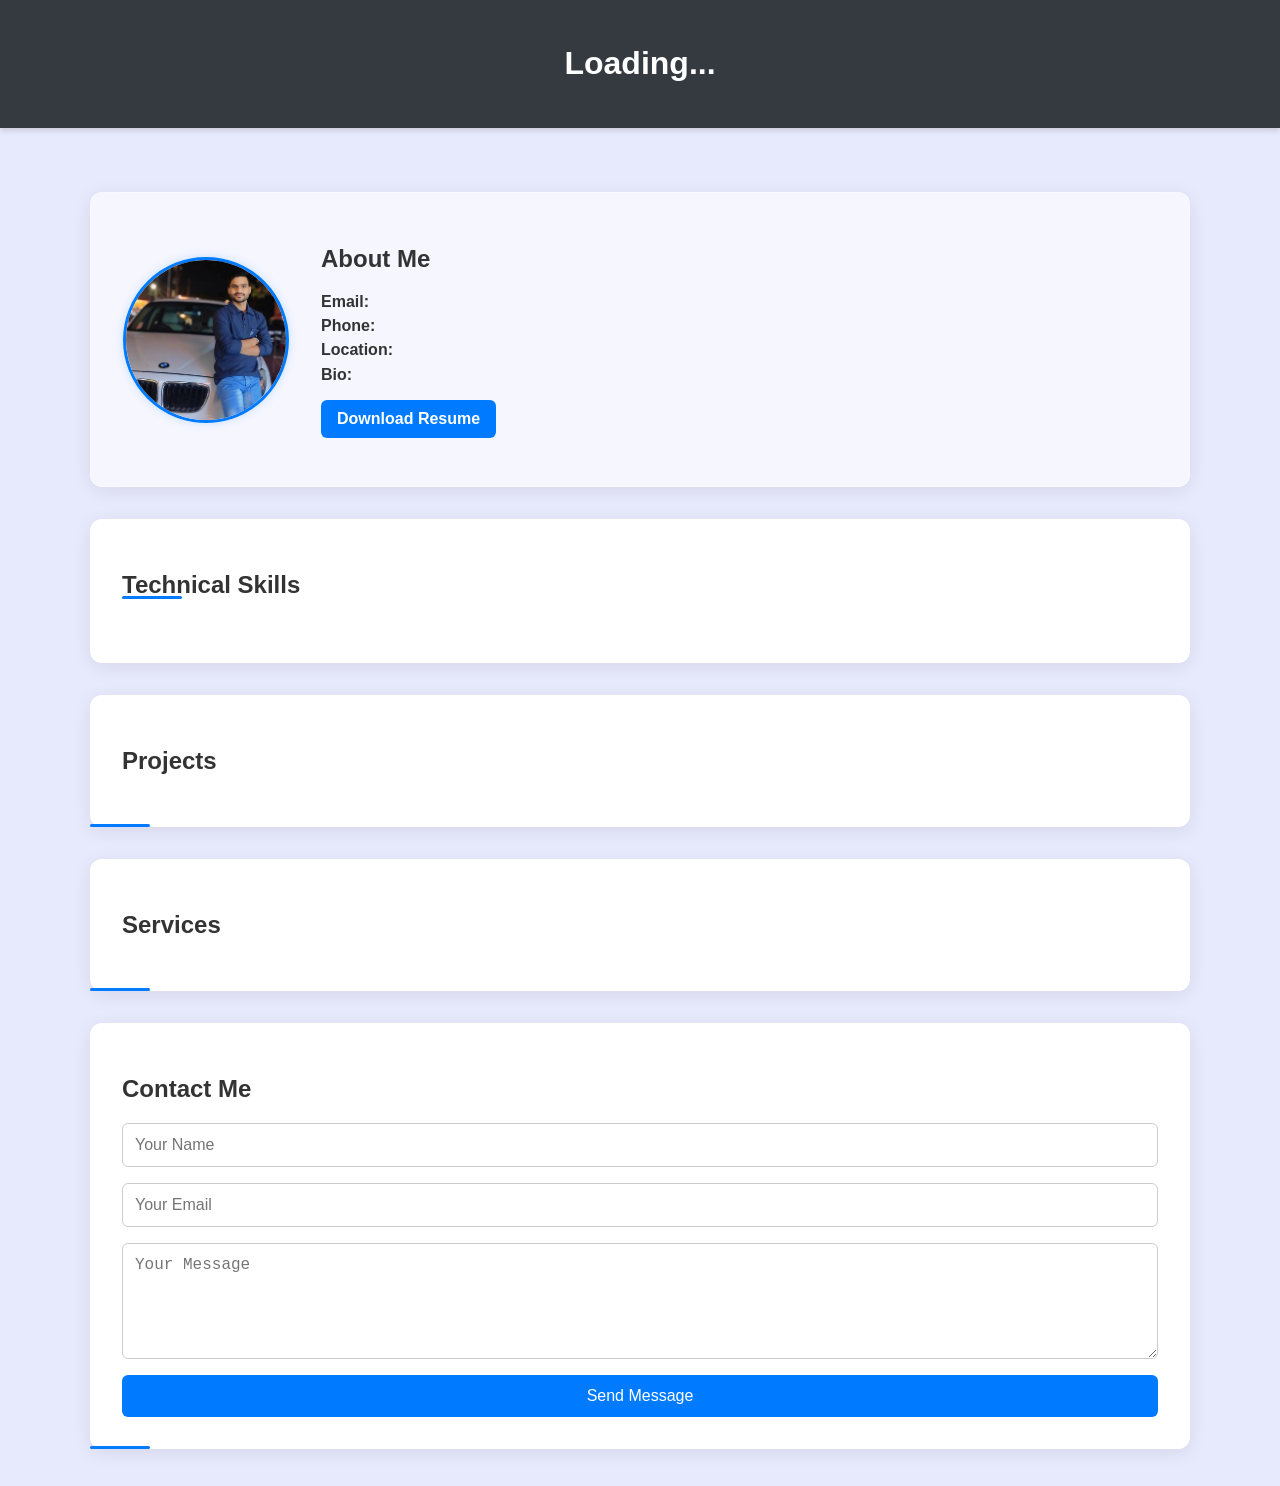
==== portfolio-api/frontend/index.html @ 83031f99 "Updated version" ====
<!DOCTYPE html>
<html lang="en">

<head>
    <meta charset="UTF-8">
    <meta name="viewport" content="width=device-width, initial-scale=1.0">
    <title>Ankesh Verma - Portfolio</title>
    <link rel="stylesheet" href="style.css">

    <link rel="stylesheet" href="https://cdnjs.cloudflare.com/ajax/libs/font-awesome/6.5.0/css/all.min.css"
        integrity="sha512-..." crossorigin="anonymous" referrerpolicy="no-referrer" />


</head>

<body>
    <header>
        <h1 id="fullName">Loading...</h1>
        <p id="title"></p>
    </header>
    <div class="container">
        <div class="profile">
            <img id="profileImage" src="images/Ankesh.jpg" alt="Profile Image" />
            <div class="info">
                <h2>About Me</h2>
                <p id="aboutMe"></p>
                <p><strong>Email:</strong> <span id="email"></span></p>
                <p><strong>Phone:</strong> <span id="phone"></span></p>
                <p><strong>Location:</strong> <span id="location"></span></p>
                <p><strong>Bio:</strong> <span id="bio"></span></p>
                <a id="resumeLink" class="resume-link" target="_blank">Download Resume</a>
                <div class="social" id="socialLinks"></div>
            </div>
        </div>

        <div class="skills">
            <h2>Technical Skills</h2>
            <ul id="techSkills"></ul>
        </div>

        <div class="projects">
            <h2>Projects</h2>
            <div id="projectList"></div>
        </div>

        <div class="services">
            <h2>Services</h2>
            <div id="serviceList"></div>
        </div>

        <div class="contact">
            <h2>Contact Me</h2>
            <form id="contactForm">
                <input type="text" name="name" placeholder="Your Name" required />
                <input type="email" name="email" placeholder="Your Email" required />
                <textarea name="message" placeholder="Your Message" rows="5" required></textarea>
                <button type="submit">Send Message</button>
            </form>
        </div>
    </div>
    <script src="mixitup.min.js"></script>
    <script src="script.js"></script>
</body>

</html>
---- portfolio-api/frontend/style.css ----
/* ========== Base Styles ========== */
body {
  margin: 0;
  font-family: 'Segoe UI', Tahoma, Geneva, Verdana, sans-serif;
  background: #e7e9fc;
  color: #333;
}

html {
  scroll-behavior: smooth;
}

header {
  background-color: #343a40;
  color: #fff;
  padding: 1.5rem 2rem;
  text-align: center;
  box-shadow: 0 2px 6px rgba(0, 0, 0, 0.15);
}

.container {
  max-width: 1100px;
  margin: auto;
  padding: 2rem;
}

/* ========== Section Cards ========== */
.profile,
.skills,
.projects,
.services,
.contact {
  background: #fff;
  padding: 2rem;
  border-radius: 12px;
  box-shadow: 0 4px 20px rgba(0, 0, 0, 0.08);
  margin-top: 2rem;

  opacity: 0;
  animation: fadeInUp 0.8s ease forwards;
  animation-delay: 0.3s;
}

/* ========== Animations ========== */
@keyframes fadeInUp {
  from {
    opacity: 0;
    transform: translateY(40px);
  }
  to {
    opacity: 1;
    transform: translateY(0);
  }
}

/* ========== Profile Section ========== */
.profile {
  display: flex;
  flex-wrap: wrap;
  gap: 2rem;
  align-items: center;

  background: rgba(255, 255, 255, 0.6);
  backdrop-filter: blur(10px);
  border: 1px solid rgba(255, 255, 255, 0.3);
}

.profile img {
  width: 160px;
  height: 160px;
  border-radius: 50%;
  object-fit: cover;
  border: 3px solid #007bff;
  box-shadow: 0 0 10px rgba(0, 123, 255, 0.2);
}

.info {
  flex: 1;
}

.info p {
  margin: 0.4rem 0;
}

/* ========== Social Icons ========== */
.social {
  display: flex;
  gap: 15px;
  margin-top: 1rem;
  flex-wrap: wrap;
}

.social a {
  color: #007bff;
  text-decoration: none;
  font-size: 1.5rem;
  transition: color 0.3s, transform 0.3s;
  position: relative;
}

.social a:hover {
  color: #0056b3;
  transform: scale(1.1);
}

.social a::after {
  content: attr(title);
  position: absolute;
  bottom: -28px;
  left: 50%;
  transform: translateX(-50%);
  font-size: 0.75rem;
  background: #343a40;
  color: white;
  padding: 4px 8px;
  border-radius: 4px;
  white-space: nowrap;
  opacity: 0;
  pointer-events: none;
  transition: opacity 0.2s;
}

.social a:hover::after {
  opacity: 1;
}

/* ========== Resume Button ========== */
.resume-link {
  display: inline-block;
  margin-top: 10px;
  padding: 10px 16px;
  background: #007bff;
  color: #fff;
  text-decoration: none;
  border-radius: 6px;
  font-weight: bold;
  transition: background 0.3s;
}

.resume-link:hover {
  background: #0056b3;
}

/* ========== Skills Section ========== */
.skills h2 {
  margin-bottom: 1rem;
  position: relative;
}

.skills h2::after,
.projects h2::after,
.services h2::after,
.contact h2::after {
  content: "";
  position: absolute;
  width: 60px;
  height: 3px;
  bottom: 0;
  left: 0;
  background: #007bff;
  border-radius: 2px;
}

.skills ul {
  list-style: none;
  padding-left: 0;
  columns: 2;
}

.skills ul li {
  background: #f1f3f8;
  margin: 6px 0;
  padding: 8px 12px;
  border-radius: 6px;
  font-weight: 500;
  display: inline-block;
}

/* ========== Projects & Services ========== */
.project,
.service {
  background: #f9f9f9;
  padding: 1rem;
  margin-bottom: 1rem;
  border-radius: 8px;
  border-left: 4px solid #007bff;
  transition: transform 0.3s ease, box-shadow 0.3s ease;
}

.project:hover,
.service:hover {
  transform: translateY(-6px);
  box-shadow: 0 8px 16px rgba(0, 123, 255, 0.1);
}

.project h3,
.service h4 {
  margin: 0 0 0.5rem 0;
}

/* ========== Contact Form ========== */
.contact form {
  display: flex;
  flex-direction: column;
}

.contact input,
.contact textarea {
  margin-bottom: 1rem;
  padding: 0.75rem;
  border: 1px solid #ccc;
  border-radius: 6px;
  font-size: 1rem;
  transition: border 0.3s;
}

.contact input:focus,
.contact textarea:focus {
  border-color: #007bff;
  outline: none;
}

.contact button {
  background: #007bff;
  color: #fff;
  border: none;
  padding: 0.75rem;
  font-size: 1rem;
  border-radius: 6px;
  cursor: pointer;
  transition: background 0.3s;
}

.contact button:hover {
  background: #0056b3;
}

/* ========== Typography Polish ========== */
h1, h2, h3, h4 {
  font-family: 'Segoe UI Semibold', sans-serif;
}

/* ========== Responsive Design ========== */
@media (max-width: 768px) {
  .profile {
    flex-direction: column;
    align-items: flex-start;
  }

  .skills ul {
    columns: 1;
  }

  .social {
    justify-content: flex-start;
  }
}
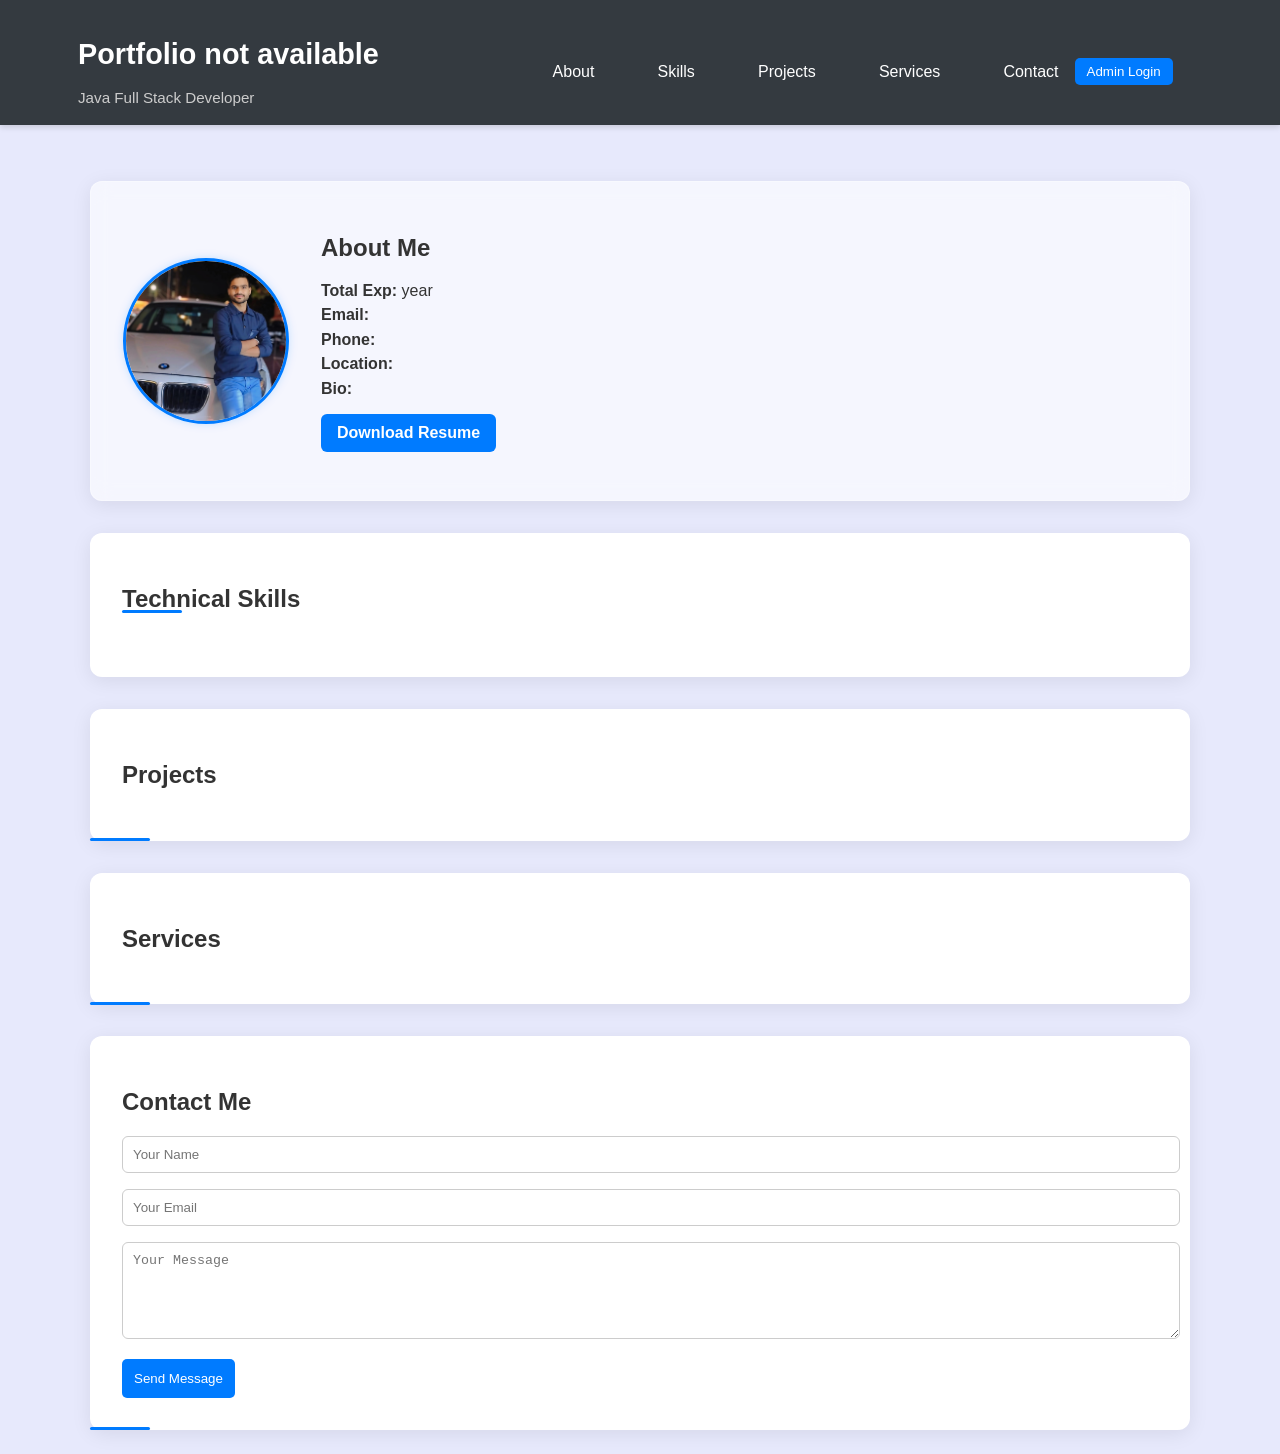
==== commit dc2f58f9: "Updated the code" ====
--- a/portfolio-api/frontend/index.html
+++ b/portfolio-api/frontend/index.html
@@ -2,64 +2,92 @@
 <html lang="en">
 
 <head>
-    <meta charset="UTF-8">
-    <meta name="viewport" content="width=device-width, initial-scale=1.0">
-    <title>Ankesh Verma - Portfolio</title>
-    <link rel="stylesheet" href="style.css">
-
-    <link rel="stylesheet" href="https://cdnjs.cloudflare.com/ajax/libs/font-awesome/6.5.0/css/all.min.css"
+  <meta charset="UTF-8" />
+  <meta name="viewport" content="width=device-width, initial-scale=1.0"/>
+  <title>Ankesh Verma - Portfolio</title>
+  <link rel="stylesheet" href="style.css" />
+  <link rel="stylesheet" href="https://cdnjs.cloudflare.com/ajax/libs/font-awesome/6.5.0/css/all.min.css"
         integrity="sha512-..." crossorigin="anonymous" referrerpolicy="no-referrer" />
-
-
 </head>
 
 <body>
-    <header>
-        <h1 id="fullName">Loading...</h1>
-        <p id="title"></p>
-    </header>
-    <div class="container">
-        <div class="profile">
-            <img id="profileImage" src="images/Ankesh.jpg" alt="Profile Image" />
-            <div class="info">
-                <h2>About Me</h2>
-                <p id="aboutMe"></p>
-                <p><strong>Email:</strong> <span id="email"></span></p>
-                <p><strong>Phone:</strong> <span id="phone"></span></p>
-                <p><strong>Location:</strong> <span id="location"></span></p>
-                <p><strong>Bio:</strong> <span id="bio"></span></p>
-                <a id="resumeLink" class="resume-link" target="_blank">Download Resume</a>
-                <div class="social" id="socialLinks"></div>
-            </div>
-        </div>
+ <header class="main-header">
+  <div class="header-container">
+    <div class="header-left">
+      <h1 id="fullName">Ankesh Verma</h1>
+      <p id="title">Java Full Stack Developer</p>
+    </div>
+    <nav class="navbar">
+      <div class="nav-links">
+        <a href="#about">About</a>
+        <a href="#skills">Skills</a>
+        <a href="#projects">Projects</a>
+        <a href="#services">Services</a>
+        <a href="#contact">Contact</a>
+        <button id="adminLoginBtn" onclick="window.location.href='admin-login.html'">Admin Login</button>
+      </div>
+    </nav>
+  </div>
+</header>
+  
+  <!-- Admin Login Modal -->
+<div id="adminLoginModal" class="modal">
+  <div class="modal-content">
+    <span class="close" id="closeModal">&times;</span>
+    <h2>Login</h2>
+    <form id="adminLoginForm">
+      <input type="text" name="username" placeholder="Username" required />
+      <input type="password" name="password" placeholder="Password" required />
+      <button type="submit">Login</button>
+    </form>
+  </div>
+</div>
 
-        <div class="skills">
-            <h2>Technical Skills</h2>
-            <ul id="techSkills"></ul>
-        </div>
 
-        <div class="projects">
-            <h2>Projects</h2>
-            <div id="projectList"></div>
-        </div>
+  <!-- MAIN CONTENT -->
+  <div class="container">
+    <div class="profile" id="about">
+<img id="profileImage" src="images/Ankesh.jpg" alt="Profile Image" />      <div class="info">
+        <h2>About Me</h2>
+        <p id="aboutMe"></p>
+        <p><strong>Total Exp:</strong> <span id="experience"></span> year</p>
+        <p><strong>Email:</strong> <span id="email"></span></p>
+        <p><strong>Phone:</strong> <span id="phone"></span></p>
+        <p><strong>Location:</strong> <span id="location"></span></p>
+        <p><strong>Bio:</strong> <span id="bio"></span></p>
+        <a id="resumeLink" class="resume-link" target="_blank">Download Resume</a>
+        <div class="social" id="socialLinks"></div>
+      </div>
+    </div>
 
-        <div class="services">
-            <h2>Services</h2>
-            <div id="serviceList"></div>
-        </div>
+    <div class="skills" id="skills">
+      <h2>Technical Skills</h2>
+      <ul id="techSkills"></ul>
+    </div>
 
-        <div class="contact">
-            <h2>Contact Me</h2>
-            <form id="contactForm">
-                <input type="text" name="name" placeholder="Your Name" required />
-                <input type="email" name="email" placeholder="Your Email" required />
-                <textarea name="message" placeholder="Your Message" rows="5" required></textarea>
-                <button type="submit">Send Message</button>
-            </form>
-        </div>
+    <div class="projects" id="projects">
+      <h2>Projects</h2>
+      <div id="projectList"></div>
     </div>
-    <script src="mixitup.min.js"></script>
-    <script src="script.js"></script>
+
+    <div class="services" id="services">
+      <h2>Services</h2>
+      <div id="serviceList"></div>
+    </div>
+
+    <div class="contact" id="contact">
+      <h2>Contact Me</h2>
+      <form id="contactForm">
+        <input type="text" name="name" placeholder="Your Name" required />
+        <input type="email" name="email" placeholder="Your Email" required />
+        <textarea name="message" placeholder="Your Message" rows="5" required></textarea>
+        <button type="submit">Send Message</button>
+      </form>
+    </div>
+  </div>
+
+  <script src="mixitup.min.js"></script>
+  <script src="script.js"></script>
 </body>
 
 </html>
--- a/portfolio-api/frontend/style.css
+++ b/portfolio-api/frontend/style.css
@@ -1,4 +1,4 @@
-/* ========== Base Styles ========== */
+
 body {
   margin: 0;
   font-family: 'Segoe UI', Tahoma, Geneva, Verdana, sans-serif;
@@ -10,21 +10,116 @@
   scroll-behavior: smooth;
 }
 
-header {
+.main-header {
   background-color: #343a40;
   color: #fff;
-  padding: 1.5rem 2rem;
-  text-align: center;
+  padding: 0.1rem 0.5rem;
   box-shadow: 0 2px 6px rgba(0, 0, 0, 0.15);
+  position: sticky;
+  top: 0;
+  z-index: 1000;
+  transition: background 0.3s ease;
+}
+
+.header-container {
+  display: flex;
+  justify-content: space-between;
+  align-items: center; 
+  flex-wrap: wrap;
+  animation: slideInHeader 0.6s ease-in-out;
+}
+
+@keyframes slideInHeader {
+  from {
+    transform: translateY(-20px);
+    opacity: 0;
+  }
+
+  to {
+    transform: translateY(0);
+    opacity: 1;
+  }
+}
+
+.header-left h1 {
+  margin: 0;
+  font-size: 1.8rem;
+}
+
+.header-left p {
+  margin: 0;
+  font-size: 0.95rem;
+  color: #ccc;
+}
+
+.navbar .nav-links {
+  display: flex;
+  gap: 1rem;
+  align-items: center;
+  flex-wrap: wrap;
+  animation: fadeInLinks 0.5s ease;
+}
+
+@keyframes fadeInLinks {
+  from {
+    opacity: 0;
+    transform: translateY(-10px);
+  }
+
+  to {
+    opacity: 1;
+    transform: translateY(0);
+  }
+}
+
+.navbar .nav-links a {
+  color: #fff;
+  text-decoration: none;
+  font-weight: 500;
+  transition: color 0.3s ease, transform 0.3s ease;
+}
+
+.navbar .nav-links a:hover {
+  color: #007bff;
+  transform: scale(1.05);
+}
+
+.navbar button {
+  background: #007bff;
+  color: #fff;
+  border: none;
+  border-radius: 5px;
+  padding: 6px 12px;
+  cursor: pointer;
+  transition: background 0.3s ease, transform 0.3s ease;
+}
+
+.navbar button:hover {
+  background: #0056b3;
+  transform: scale(1.05);
+}
+
+@media (max-width: 768px) {
+  .header-container {
+    flex-direction: column;
+    align-items: flex-start;
+    gap: 0.8rem;
+  }
+
+  .navbar .nav-links {
+    flex-direction: column;
+    align-items: flex-start;
+    width: 100%;
+    gap: 0.4rem;
+  }
 }
 
 .container {
   max-width: 1100px;
   margin: auto;
-  padding: 2rem;
-}
-
-/* ========== Section Cards ========== */
+  padding: 1.5rem;
+}
+
 .profile,
 .skills,
 .projects,
@@ -41,19 +136,18 @@
   animation-delay: 0.3s;
 }
 
-/* ========== Animations ========== */
 @keyframes fadeInUp {
   from {
     opacity: 0;
     transform: translateY(40px);
   }
+
   to {
     opacity: 1;
     transform: translateY(0);
   }
 }
 
-/* ========== Profile Section ========== */
 .profile {
   display: flex;
   flex-wrap: wrap;
@@ -82,7 +176,6 @@
   margin: 0.4rem 0;
 }
 
-/* ========== Social Icons ========== */
 .social {
   display: flex;
   gap: 15px;
@@ -124,7 +217,68 @@
   opacity: 1;
 }
 
-/* ========== Resume Button ========== */
+.modal {
+  display: none;
+  position: fixed;
+  z-index: 999;
+  left: 0;
+  top: 0;
+  width: 100%;
+  height: 100%;
+  overflow: auto;
+  background-color: rgba(0, 0, 0, 0.5);
+  backdrop-filter: blur(4px);
+}
+
+.modal-content {
+  background-color: #fff;
+  margin: 10% auto;
+  padding: 2rem;
+  border: 1px solid #888;
+  width: 90%;
+  max-width: 400px;
+  border-radius: 8px;
+  box-shadow: 0 4px 8px rgba(0, 0, 0, 0.2);
+  position: relative;
+}
+
+.modal-content h2 {
+  margin-top: 0;
+}
+
+.modal-content input {
+  width: 100%;
+  padding: 0.75rem;
+  margin: 10px 0;
+  border-radius: 5px;
+  border: 1px solid #ccc;
+}
+
+.modal-content button {
+  width: 100%;
+  padding: 0.75rem;
+  background-color: #007bff;
+  color: #fff;
+  border: none;
+  border-radius: 5px;
+  cursor: pointer;
+  transition: background-color 0.3s ease;
+}
+
+.modal-content button:hover {
+  background-color: #0056b3;
+}
+
+.close {
+  position: absolute;
+  top: 10px;
+  right: 15px;
+  font-size: 24px;
+  font-weight: bold;
+  color: #333;
+  cursor: pointer;
+}
+
 .resume-link {
   display: inline-block;
   margin-top: 10px;
@@ -141,7 +295,6 @@
   background: #0056b3;
 }
 
-/* ========== Skills Section ========== */
 .skills h2 {
   margin-bottom: 1rem;
   position: relative;
@@ -176,7 +329,6 @@
   display: inline-block;
 }
 
-/* ========== Projects & Services ========== */
 .project,
 .service {
   background: #f9f9f9;
@@ -198,49 +350,35 @@
   margin: 0 0 0.5rem 0;
 }
 
-/* ========== Contact Form ========== */
-.contact form {
-  display: flex;
-  flex-direction: column;
-}
 
 .contact input,
 .contact textarea {
+  width: 100%;
+  padding: 10px;
   margin-bottom: 1rem;
-  padding: 0.75rem;
   border: 1px solid #ccc;
   border-radius: 6px;
-  font-size: 1rem;
-  transition: border 0.3s;
-}
-
-.contact input:focus,
-.contact textarea:focus {
-  border-color: #007bff;
-  outline: none;
-}
-
+}
 .contact button {
   background: #007bff;
   color: #fff;
+  padding: 0.75rem;
   border: none;
-  padding: 0.75rem;
-  font-size: 1rem;
-  border-radius: 6px;
+  border-radius: 5px;
   cursor: pointer;
-  transition: background 0.3s;
-}
-
+  transition: background 0.3s ease;
+}
 .contact button:hover {
   background: #0056b3;
 }
 
-/* ========== Typography Polish ========== */
-h1, h2, h3, h4 {
+h1,
+h2,
+h3,
+h4 {
   font-family: 'Segoe UI Semibold', sans-serif;
 }
 
-/* ========== Responsive Design ========== */
 @media (max-width: 768px) {
   .profile {
     flex-direction: column;
@@ -255,3 +393,28 @@
     justify-content: flex-start;
   }
 }
+
+.toast {
+  position: fixed;
+  bottom: 30px;
+  right: 30px;
+  padding: 12px 20px;
+  background-color: #444;
+  color: white;
+  border-radius: 6px;
+  font-weight: 500;
+  opacity: 0;
+  transform: translateY(20px);
+  transition: all 0.4s ease;
+  z-index: 9999;
+}
+.toast-success {
+  background-color: #28a745;
+}
+.toast-error {
+  background-color: #dc3545;
+}
+.toast.show {
+  opacity: 1;
+  transform: translateY(0);
+}
